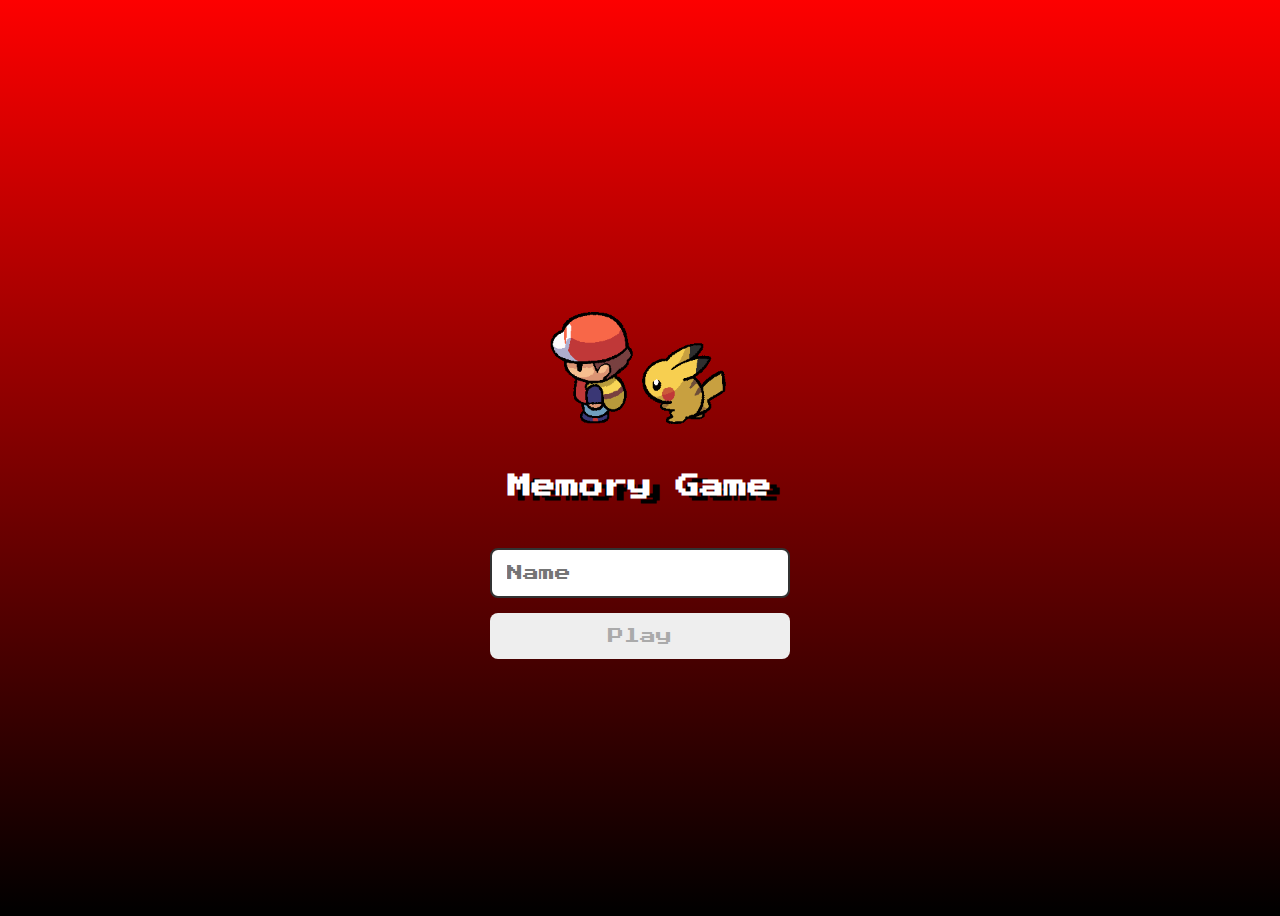
==== index.html @ 88a33bc6 "memory_game_pokemon" ====
<!DOCTYPE html>
<html lang="pt-br">
<head>
    <meta charset="UTF-8">
    <meta name="viewport" content="width=device-width, initial-scale=1.0">

    <link rel="stylesheet" href="./css/reset.css">
    <link rel="stylesheet" href="./css/login.css">

    <script defer src="./js/login.js"></script>

    <title>Memory Game | Login</title>
</head>
<body>
    <div class="logo">
        <img src="./images/" alt="">
    </div>

    <form class="login-form">

        <div class="login__header">
            <img src="./images/animatedlg.gif" alt="gif icon">
            <h1>Memory Game</h1>
        </div>

        <input type="text" placeholder="Name" class="login__input">
        <button type="submit" class="login__button" disabled>Play</button>

    </form>
    
</body>
</html>
---- css/login.css ----
body {
    background: linear-gradient(#fd0000, #000000);
}

.login-form {
    align-items: center;
    display: flex;
    flex-direction: column;
    height: 100vh;
    justify-content: center;
}

.login__header {
    align-items: center;
    display: flex;
    flex-direction: column;
    justify-content: center;
    margin-bottom: 50px;

}

.login__header img {
    width: 200px;
}

.login__header h1 {
    color: #ffffff;
    text-shadow: 10px 5px black ;
    font-size: 1.5em;
}

.login__input {
    border: 2px solid #333;
    border-radius: 8px;
    color: #333;
    font-size: 1em;
    margin-bottom: 15px;
    max-width: 300px;
    outline: none;
    padding: 15px;
    width: 100%;
}

.login__button {
    background-color: #cfbc0a;
    border-radius: 8px;
    color: white;
    cursor: pointer;
    font-size: 1em;
    max-width: 300px;
    padding: 15px;
    width: 100%;

}

.login__button:disabled {
    background-color: #eee;
    color: #aaa;
    cursor: auto;
}
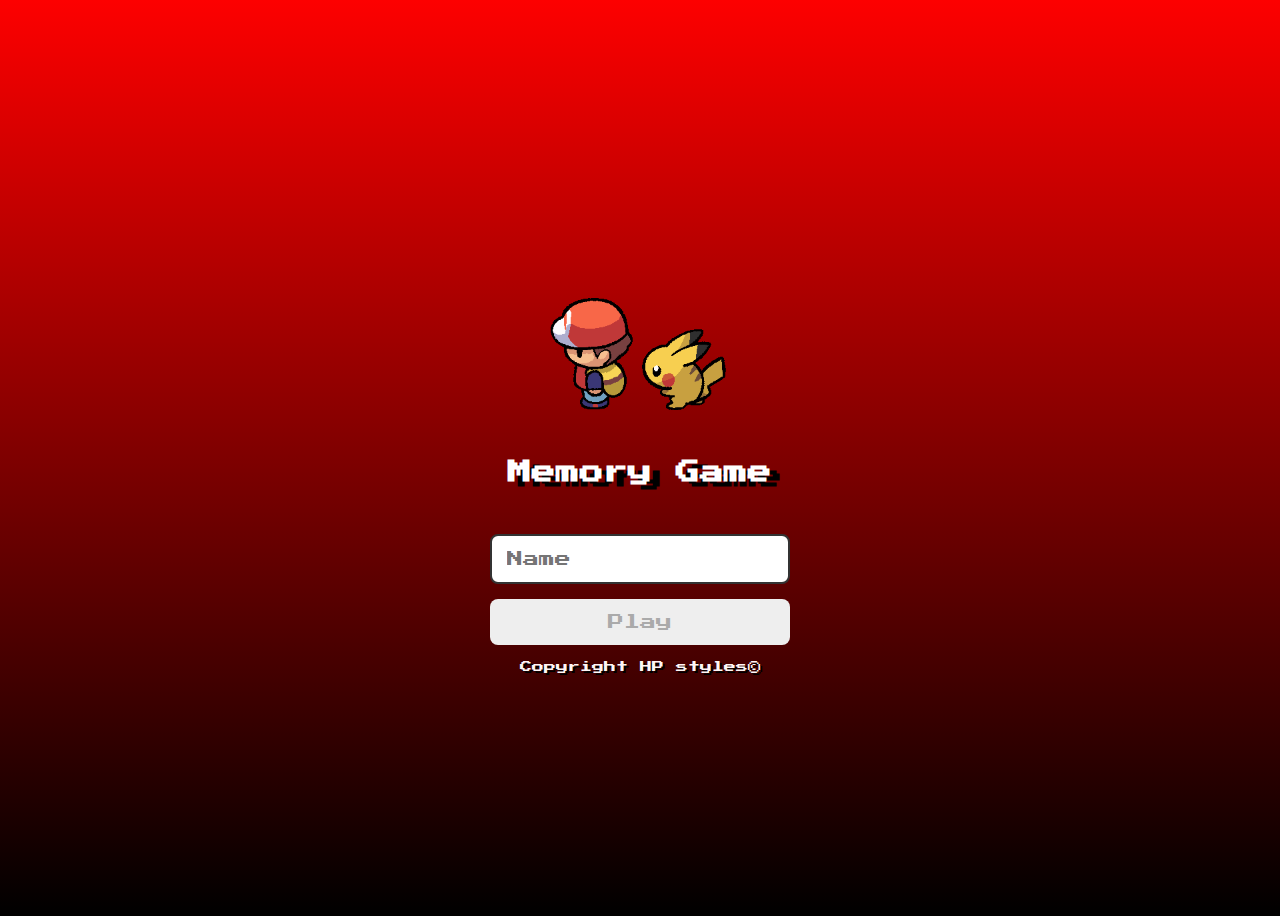
==== commit 24a8a30f: "pokemon_memory_game" ====
--- a/index.html
+++ b/index.html
@@ -25,8 +25,11 @@
 
         <input type="text" placeholder="Name" class="login__input">
         <button type="submit" class="login__button" disabled>Play</button>
+        <br>
+        <p class="copyright">Copyright HP styles&copy;</p>
+    </form>
+</body>
 
-    </form>
-    
-</body>
+   
+
 </html>--- a/css/login.css
+++ b/css/login.css
@@ -17,6 +17,16 @@
     justify-content: center;
     margin-bottom: 50px;
 
+}
+
+.copyright {
+    display: flex;
+    align-items: center;
+    justify-content: center;
+    width: 100%;
+    font-size: 12px;
+    color: #fff6f6;
+    text-shadow: 2px 2px #000000;
 }
 
 .login__header img {
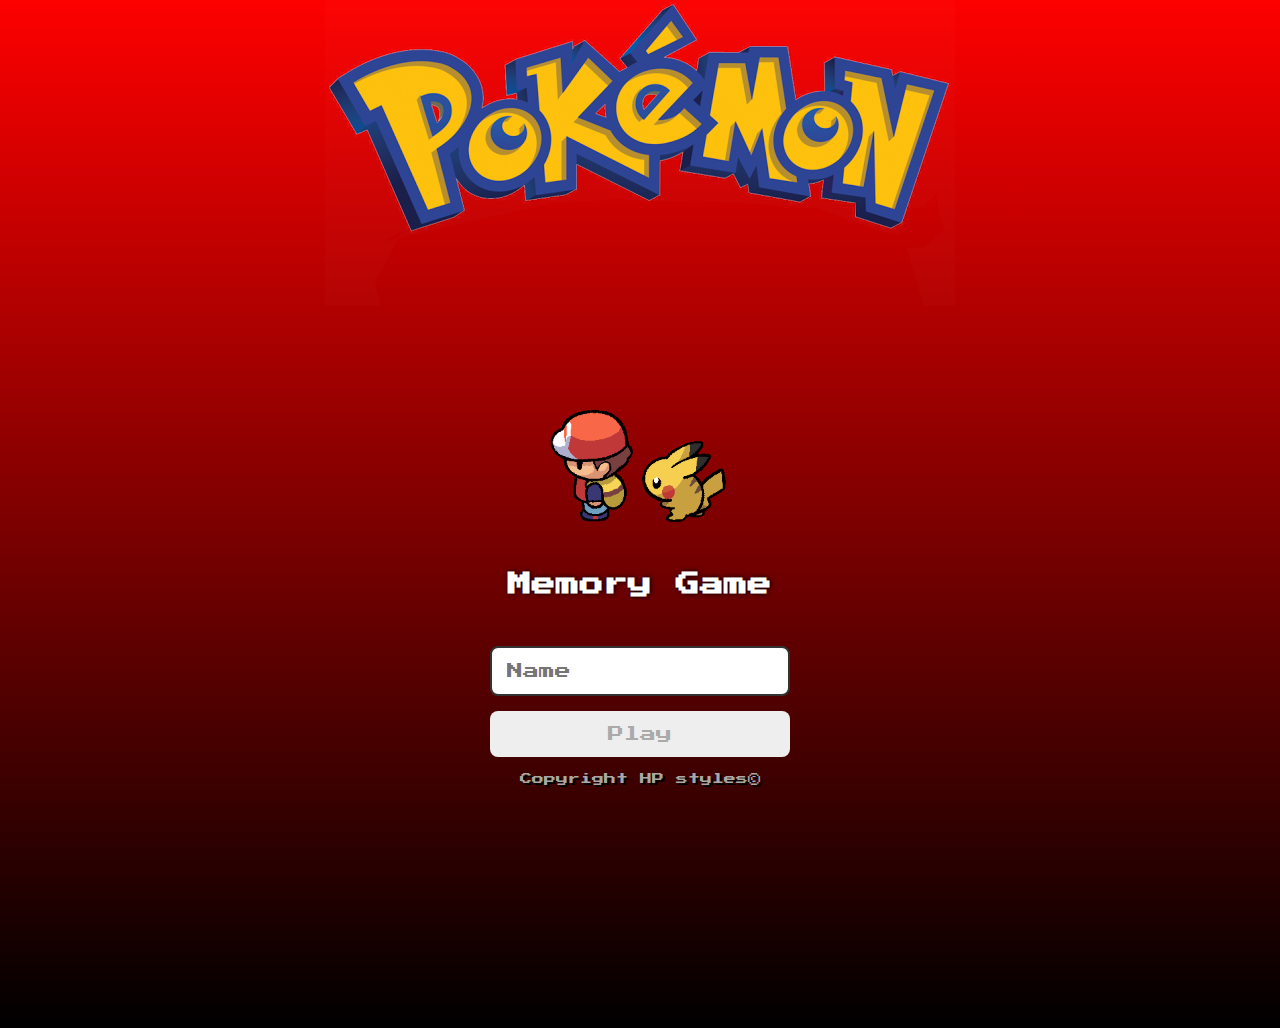
==== commit ac9dbecb: "pokemon_memory_game_v1.0" ====
--- a/index.html
+++ b/index.html
@@ -13,7 +13,7 @@
 </head>
 <body>
     <div class="logo">
-        <img src="./images/" alt="">
+        <img src="./images/logo_pk.png" alt="">
     </div>
 
     <form class="login-form">
--- a/css/login.css
+++ b/css/login.css
@@ -1,13 +1,14 @@
 body {
-    background: linear-gradient(#fd0000, #000000);
+    background: linear-gradient(#fd0000,#000000);
 }
 
 .login-form {
     align-items: center;
     display: flex;
+    height: 100vh;
     flex-direction: column;
-    height: 100vh;
     justify-content: center;
+  ;
 }
 
 .login__header {
@@ -25,7 +26,7 @@
     justify-content: center;
     width: 100%;
     font-size: 12px;
-    color: #fff6f6;
+    color: #a8a8a8;
     text-shadow: 2px 2px #000000;
 }
 
@@ -35,7 +36,7 @@
 
 .login__header h1 {
     color: #ffffff;
-    text-shadow: 10px 5px black ;
+    text-shadow: 1px 0px 5px rgb(0, 0, 0) ;
     font-size: 1.5em;
 }
 
@@ -67,4 +68,12 @@
     background-color: #eee;
     color: #aaa;
     cursor: auto;
+}
+
+.logo {
+    display: flex;
+    align-items: center;
+    justify-content: center;
+    height: 40px;
+    padding-top: 10%;
 }